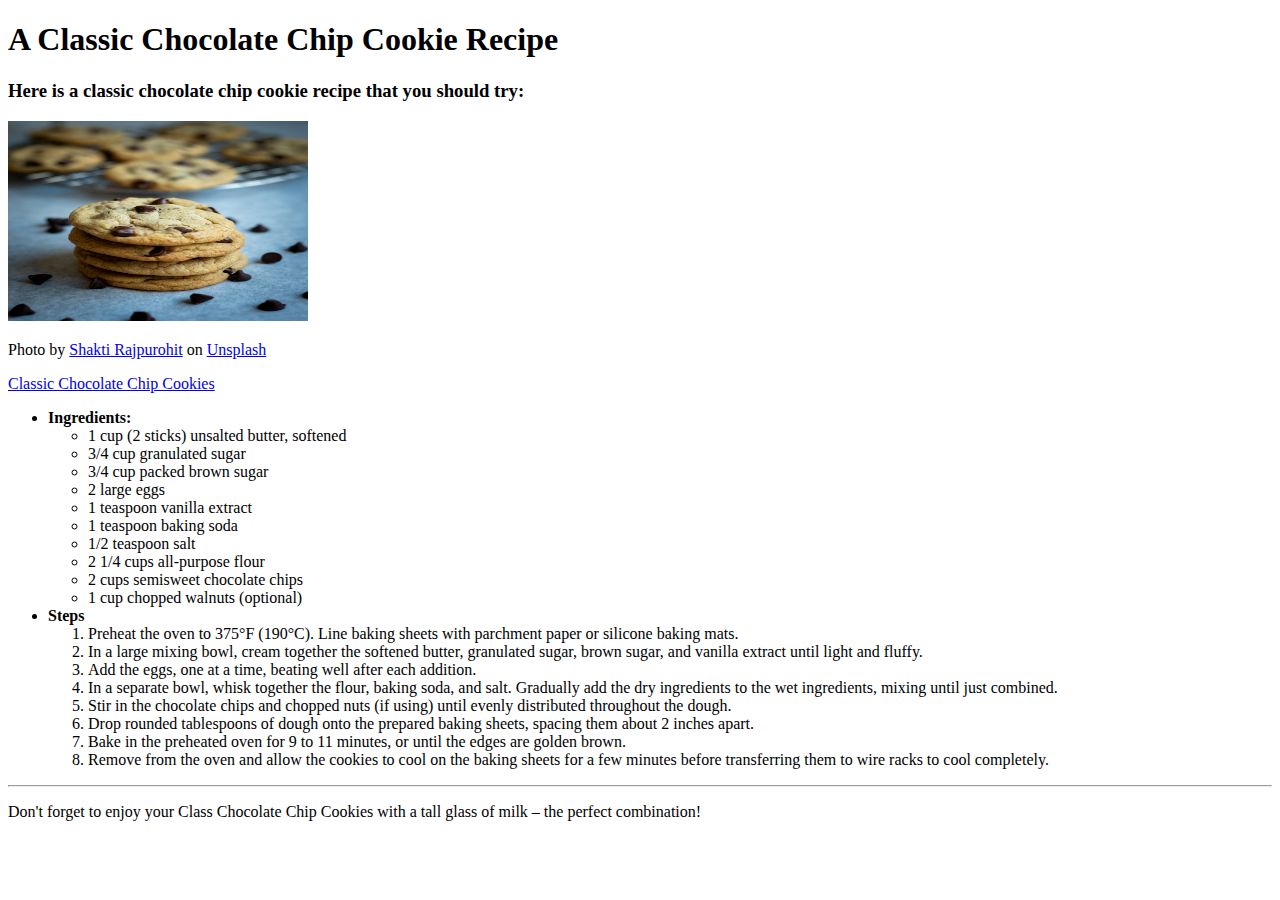
==== index.html @ 2d581038 "first commit" ====
<!DOCTYPE html>
<html lang="en">
<head>
    <meta charset="UTF-8">
    <meta name="viewport" content="width=device-width, initial-scale=1.0">
    <!-- Standard Meta Tags -->
    <meta name="description" content="A Classic Chocolate Chip Cookie Recipe."><!--description of the website-->
    <meta name="keywords" content="classic, chocolate chip, cookie, cookies, recipe, recipies"><!--ways that used to get you noticed on Google, but will not hurt-->
    <meta name="author" content="Eric Brown"><!--author of the website-->
    <title>A Classic Chocolate Chip Cookie Recipe</title>
</head>
<body>
    <h1>A Classic Chocolate Chip Cookie Recipe</h1><!--h1 to h6-->
    <h3><p>Here is a classic chocolate chip cookie recipe that <strong>you</strong> should try:</p></h3><!--paragraph-->
    <img src="images/chocolate_chip_cookie.jpg" width="300" height="200" alt="Chocolate Chip Cookie Image"><!--image added to webpage-->
    <p>Photo by <a href="https://unsplash.com/@shaktirajpurohit?utm_content=creditCopyText&utm_medium=referral&utm_source=unsplash">Shakti Rajpurohit</a> on <a href="https://unsplash.com/photos/brown-cookies-on-white-ceramic-plate-qczubsyHofQ?utm_content=creditCopyText&utm_medium=referral&utm_source=unsplash">Unsplash</a><!--adding photo credentials-->
    </p>
    <a href="https://www.ghirardelli.com/recipes/classic-chocolate-chip-cookies-rec1016" target="_blank">Classic Chocolate Chip Cookies</a><!--URL to the specified link as given in the assignment-->
    <ul>
        <li><b>Ingredients:</b></li><!--adding both unordered and ordered lists into the webpage-->
        <ul>
            <li>1 cup (2 sticks) unsalted butter, softened</li>
            <li>3/4 cup granulated sugar</li>
            <li>3/4 cup packed brown sugar</li>
            <li>2 large eggs</li>
            <li>1 teaspoon vanilla extract</li>
            <li>1 teaspoon baking soda</li>
            <li>1/2 teaspoon salt</li>
            <li>2 1/4 cups all-purpose flour</li>
            <li>2 cups semisweet chocolate chips</li>
            <li>1 cup chopped walnuts (optional)</li>
        </ul>
        <li><b>Steps</b></li>
        <ol>
            <li>Preheat the oven to 375°F (190°C). Line baking sheets with parchment paper or silicone baking mats.</li>
            <li>In a large mixing bowl, cream together the softened butter, granulated sugar, brown sugar, and vanilla extract until light and fluffy.</li>
            <li>Add the eggs, one at a time, beating well after each addition.</li>
            <li>In a separate bowl, whisk together the flour, baking soda, and salt. Gradually add the dry ingredients to the wet ingredients, mixing until just combined.</li>
            <li>Stir in the chocolate chips and chopped nuts (if using) until evenly distributed throughout the dough.</li>
            <li>Drop rounded tablespoons of dough onto the prepared baking sheets, spacing them about 2 inches apart.</li>
            <li>Bake in the preheated oven for 9 to 11 minutes, or until the edges are golden brown.</li>
            <li>Remove from the oven and allow the cookies to cool on the baking sheets for a few minutes before transferring them to wire racks to cool completely.</li>
        </ol>
    </ul>
    <hr/>
    <p>Don't forget to enjoy your Class Chocolate Chip Cookies with a tall glass of milk &ndash; the perfect combination!</p><!--adding special charactors-->
    
</body>
</html>
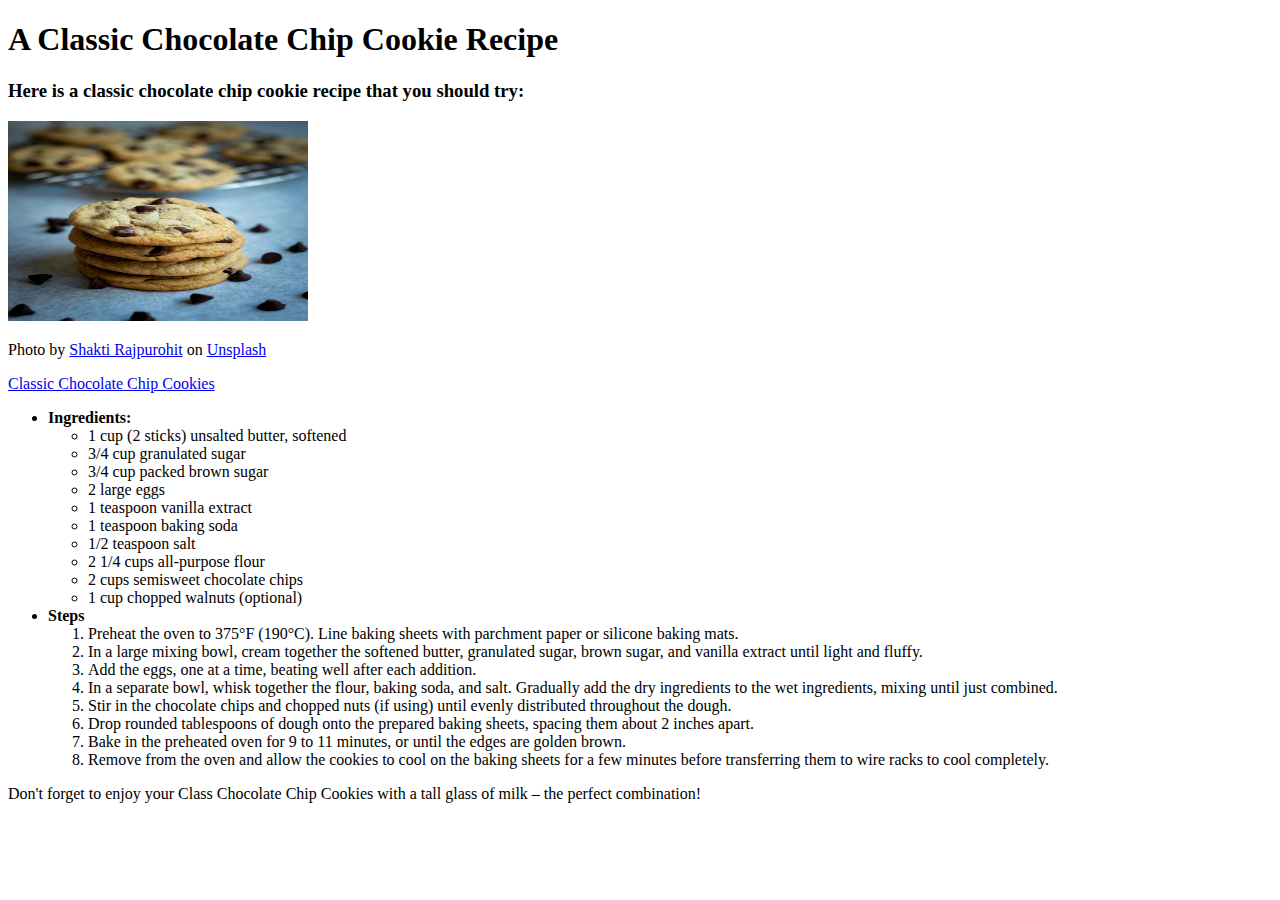
==== commit 13575bee: "updating file" ====
--- a/index.html
+++ b/index.html
@@ -4,20 +4,37 @@
     <meta charset="UTF-8">
     <meta name="viewport" content="width=device-width, initial-scale=1.0">
     <!-- Standard Meta Tags -->
-    <meta name="description" content="A Classic Chocolate Chip Cookie Recipe."><!--description of the website-->
-    <meta name="keywords" content="classic, chocolate chip, cookie, cookies, recipe, recipies"><!--ways that used to get you noticed on Google, but will not hurt-->
+    <meta name="description" content="A Classic Chocolate Chip Cookie Recipe.">
+    <meta name="keywords" content="classic, chocolate chip, cookie, cookies, 
+    recipe, recipies"><!--ways that used to get you noticed on Google, but will not hurt-->
     <meta name="author" content="Eric Brown"><!--author of the website-->
+    <link rel="stylesheet" href="index.css"><!--linking the CSS file to the HTML file-->
     <title>A Classic Chocolate Chip Cookie Recipe</title>
+    <link rel="shortcut icon" type= "image/x-icon" href="cookie.png"><!--favicon-->
 </head>
+
 <body>
     <h1>A Classic Chocolate Chip Cookie Recipe</h1><!--h1 to h6-->
-    <h3><p>Here is a classic chocolate chip cookie recipe that <strong>you</strong> should try:</p></h3><!--paragraph-->
-    <img src="images/chocolate_chip_cookie.jpg" width="300" height="200" alt="Chocolate Chip Cookie Image"><!--image added to webpage-->
-    <p>Photo by <a href="https://unsplash.com/@shaktirajpurohit?utm_content=creditCopyText&utm_medium=referral&utm_source=unsplash">Shakti Rajpurohit</a> on <a href="https://unsplash.com/photos/brown-cookies-on-white-ceramic-plate-qczubsyHofQ?utm_content=creditCopyText&utm_medium=referral&utm_source=unsplash">Unsplash</a><!--adding photo credentials-->
+
+    <h3><p>Here is a classic chocolate chip cookie recipe that <strong>you</strong> 
+        should try:</p></h3><!--paragraph-->
+    <img src="images/chocolate_chip_cookie.jpg" width="300" height="200" 
+    alt="Chocolate Chip Cookie Image"><!--image added to webpage-->
+
+    <p>
+        Photo by <a href="https://unsplash.com/@shaktirajpurohit?utm_content=
+        creditCopyText&utm_medium=referral&utm_source=unsplash">
+        Shakti Rajpurohit</a> on <a href="https://unsplash.com/photos/brown-
+        cookies-on-white-ceramic-plate-qczubsyHofQ?utm_content=creditCopyText&utm_
+        medium=referral&utm_source=unsplash">Unsplash</a><!--adding photo credentials-->
     </p>
-    <a href="https://www.ghirardelli.com/recipes/classic-chocolate-chip-cookies-rec1016" target="_blank">Classic Chocolate Chip Cookies</a><!--URL to the specified link as given in the assignment-->
+
+    <a href="https://www.ghirardelli.com/recipes/classic-chocolate-chip-cookies-rec1016" 
+    target="_blank">Classic Chocolate Chip Cookies</a><!--URL to the specified link as given in the assignment-->
     <ul>
+
         <li><b>Ingredients:</b></li><!--adding both unordered and ordered lists into the webpage-->
+
         <ul>
             <li>1 cup (2 sticks) unsalted butter, softened</li>
             <li>3/4 cup granulated sugar</li>
@@ -30,7 +47,9 @@
             <li>2 cups semisweet chocolate chips</li>
             <li>1 cup chopped walnuts (optional)</li>
         </ul>
+
         <li><b>Steps</b></li>
+
         <ol>
             <li>Preheat the oven to 375°F (190°C). Line baking sheets with parchment paper or silicone baking mats.</li>
             <li>In a large mixing bowl, cream together the softened butter, granulated sugar, brown sugar, and vanilla extract until light and fluffy.</li>
@@ -41,8 +60,10 @@
             <li>Bake in the preheated oven for 9 to 11 minutes, or until the edges are golden brown.</li>
             <li>Remove from the oven and allow the cookies to cool on the baking sheets for a few minutes before transferring them to wire racks to cool completely.</li>
         </ol>
+
     </ul>
-    <hr/>
+    
+
     <p>Don't forget to enjoy your Class Chocolate Chip Cookies with a tall glass of milk &ndash; the perfect combination!</p><!--adding special charactors-->
     
 </body>
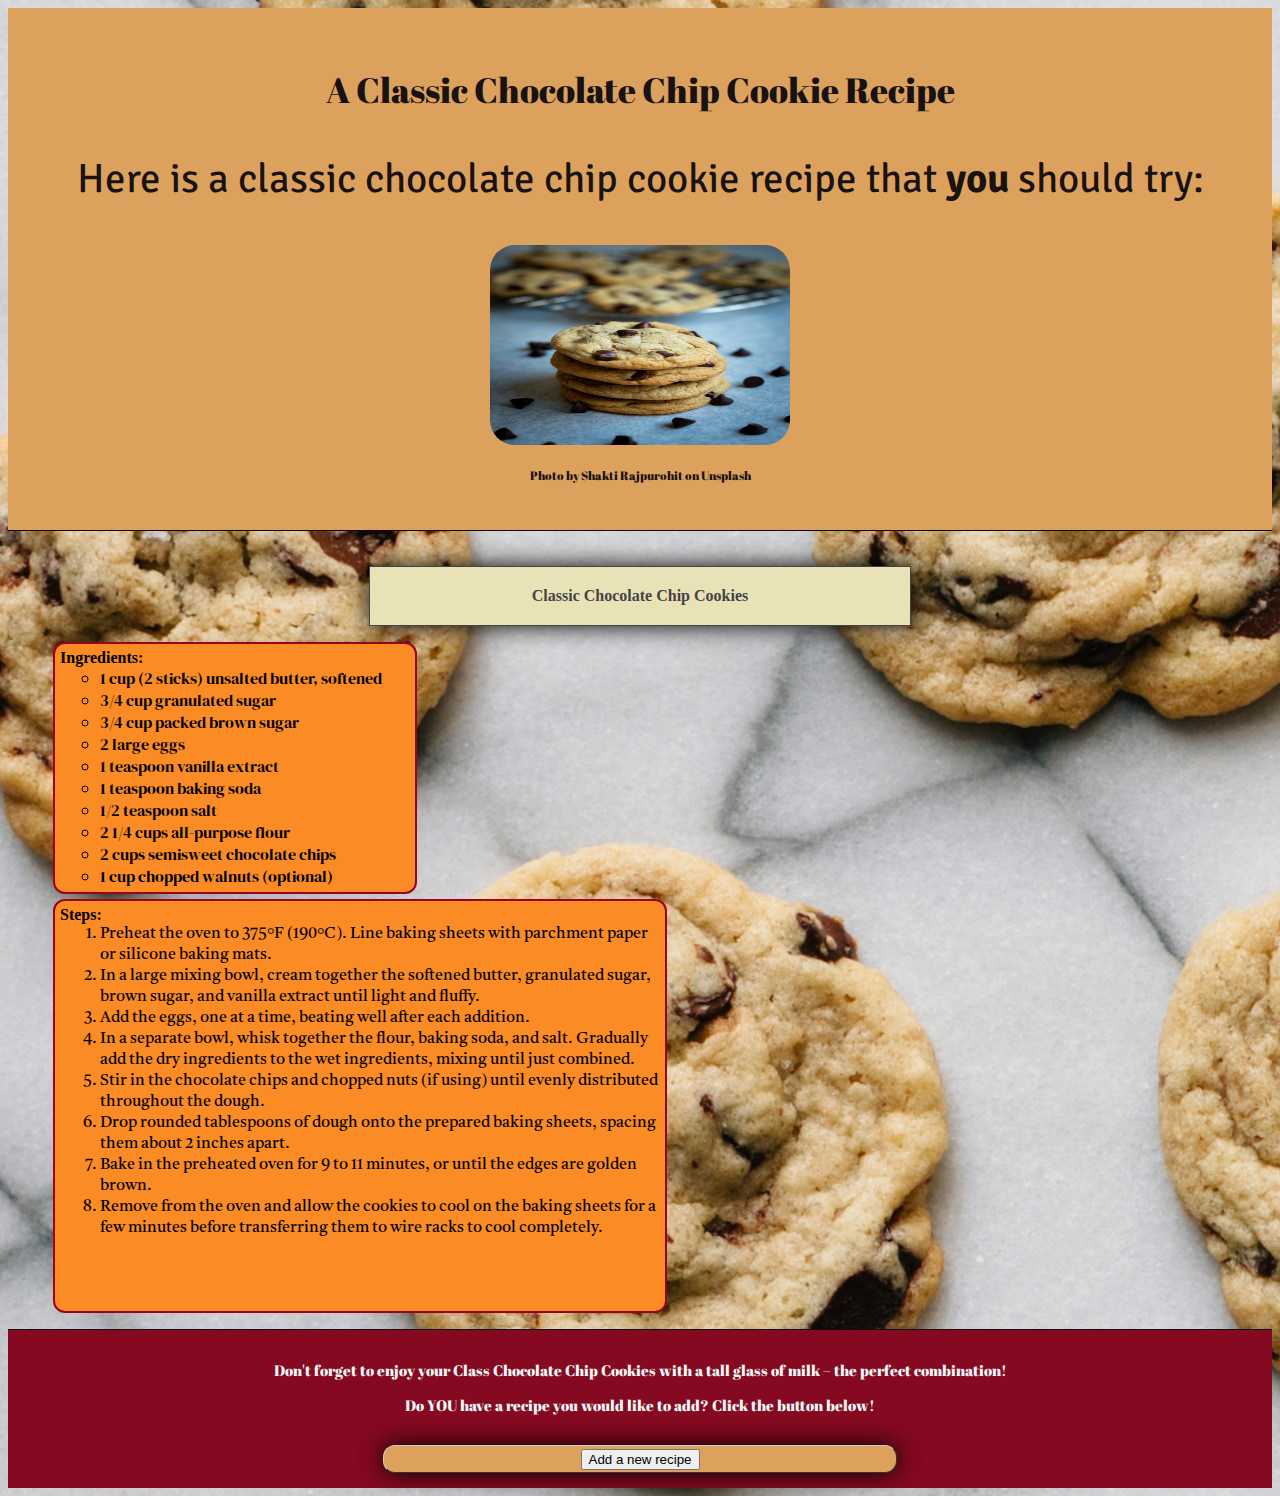
==== commit 457cf2b0: "updated for new assignment" ====
--- a/index.html
+++ b/index.html
@@ -10,32 +10,35 @@
     <meta name="author" content="Eric Brown"><!--author of the website-->
     <link rel="stylesheet" href="index.css"><!--linking the CSS file to the HTML file-->
     <title>A Classic Chocolate Chip Cookie Recipe</title>
-    <link rel="shortcut icon" type= "image/x-icon" href="cookie.png"><!--favicon-->
+    <link rel="shortcut icon" type= "image/x-icon" href="images/cookie.png"><!--favicon-->
 </head>
 
 <body>
-    <h1>A Classic Chocolate Chip Cookie Recipe</h1><!--h1 to h6-->
+    <header>
+        <h1 class="abril-fatface-regular">A Classic Chocolate Chip Cookie Recipe</h1><!--h1 to h6-->
 
-    <h3><p>Here is a classic chocolate chip cookie recipe that <strong>you</strong> 
-        should try:</p></h3><!--paragraph-->
-    <img src="images/chocolate_chip_cookie.jpg" width="300" height="200" 
-    alt="Chocolate Chip Cookie Image"><!--image added to webpage-->
+        <h3 class="signika-negative-regular"><p>Here is a classic chocolate chip cookie recipe that <strong>you</strong> 
+            should try:</p></h3><!--paragraph-->
+        <img src="images/chocolate_chip_cookie.jpg" width="300" height="200" 
+        alt="Chocolate Chip Cookie Image" style="border-radius: 25px;"><!--image added to webpage-->
 
-    <p>
-        Photo by <a href="https://unsplash.com/@shaktirajpurohit?utm_content=
-        creditCopyText&utm_medium=referral&utm_source=unsplash">
-        Shakti Rajpurohit</a> on <a href="https://unsplash.com/photos/brown-
-        cookies-on-white-ceramic-plate-qczubsyHofQ?utm_content=creditCopyText&utm_
-        medium=referral&utm_source=unsplash">Unsplash</a><!--adding photo credentials-->
-    </p>
+    
+        <p style="font-size: 12px;">
+            Photo by Shakti Rajpurohit on Unsplash<!--adding photo credentials-->
+        </p>
+    </header>
+    
 
-    <a href="https://www.ghirardelli.com/recipes/classic-chocolate-chip-cookies-rec1016" 
-    target="_blank">Classic Chocolate Chip Cookies</a><!--URL to the specified link as given in the assignment-->
+    <div class="pulse"><!--div class used to create a pulse effect-->
+        <a href="https://www.ghirardelli.com/recipes/classic-chocolate-chip-cookies-rec1016" 
+        target="_blank">Classic Chocolate Chip Cookies</a><!--URL to the specified link as given in the assignment-->
+    </div>
     <ul>
 
-        <li><b>Ingredients:</b></li><!--adding both unordered and ordered lists into the webpage-->
-
-        <ul>
+    <div class="round3"><!--div class used to create a rounded border effect-->
+        <b>Ingredients:</b><!--adding both unordered and ordered lists into the webpage-->
+    
+        <ul class="dm-serif-display-regular">
             <li>1 cup (2 sticks) unsalted butter, softened</li>
             <li>3/4 cup granulated sugar</li>
             <li>3/4 cup packed brown sugar</li>
@@ -47,24 +50,41 @@
             <li>2 cups semisweet chocolate chips</li>
             <li>1 cup chopped walnuts (optional)</li>
         </ul>
+    </div>
+    <div id="box"><!--div class used to create a rounded border effect-->
+        <b>Steps:</b>
 
-        <li><b>Steps</b></li>
-
-        <ol>
-            <li>Preheat the oven to 375°F (190°C). Line baking sheets with parchment paper or silicone baking mats.</li>
-            <li>In a large mixing bowl, cream together the softened butter, granulated sugar, brown sugar, and vanilla extract until light and fluffy.</li>
+        <ol class="tiro-bangla-regular">
+            <li>Preheat the oven to 375°F (190°C). Line baking sheets with parchment 
+                paper or silicone baking mats.</li>
+            <li>In a large mixing bowl, cream together the softened butter, 
+                granulated sugar, brown sugar, and vanilla extract until light 
+                and fluffy.</li>
             <li>Add the eggs, one at a time, beating well after each addition.</li>
-            <li>In a separate bowl, whisk together the flour, baking soda, and salt. Gradually add the dry ingredients to the wet ingredients, mixing until just combined.</li>
-            <li>Stir in the chocolate chips and chopped nuts (if using) until evenly distributed throughout the dough.</li>
-            <li>Drop rounded tablespoons of dough onto the prepared baking sheets, spacing them about 2 inches apart.</li>
-            <li>Bake in the preheated oven for 9 to 11 minutes, or until the edges are golden brown.</li>
-            <li>Remove from the oven and allow the cookies to cool on the baking sheets for a few minutes before transferring them to wire racks to cool completely.</li>
+            <li>In a separate bowl, whisk together the flour, baking soda, and salt. 
+                Gradually add the dry ingredients to the wet ingredients, mixing 
+                until just combined.</li>
+            <li>Stir in the chocolate chips and chopped nuts (if using) until evenly 
+                distributed throughout the dough.</li>
+            <li>Drop rounded tablespoons of dough onto the prepared baking sheets, 
+                spacing them about 2 inches apart.</li>
+            <li>Bake in the preheated oven for 9 to 11 minutes, or until the edges 
+                are golden brown.</li>
+            <li>Remove from the oven and allow the cookies to cool on the baking 
+                sheets for a few minutes before transferring them to wire racks to 
+                cool completely.</li>
         </ol>
+    </div>
 
     </ul>
     
-
-    <p>Don't forget to enjoy your Class Chocolate Chip Cookies with a tall glass of milk &ndash; the perfect combination!</p><!--adding special charactors-->
-    
+    <footer class="zoom">
+        <p>Don't forget to enjoy your Class Chocolate Chip Cookies with a tall glass 
+            of milk &ndash; the perfect combination!</p><!--adding special charactors-->
+        <p>Do YOU have a recipe you would like to add? Click the button below!</p>
+        <a href="new_recipe.html" class="button">
+            <button target="_blank">Add a new recipe</button>
+        </a>
+    </footer>
 </body>
 </html>--- a/index.css
+++ b/index.css
@@ -0,0 +1,144 @@
+@import url('https://fonts.googleapis.com/css2?family=Abril+Fatface&family=Red+Hat+Display:ital,wght@0,300..900;1,300..900&display=swap');
+@import url('https://fonts.googleapis.com/css2?family=Abril+Fatface&family=Red+Hat+Display:ital,wght@0,300..900;1,300..900&family=Signika+Negative:wght@300..700&display=swap');
+@import url('https://fonts.googleapis.com/css2?family=Abril+Fatface&family=DM+Serif+Display:ital@0;1&family=Red+Hat+Display:ital,wght@0,300..900;1,300..900&family=Signika+Negative:wght@300..700&display=swap');
+@import url('https://fonts.googleapis.com/css2?family=Abril+Fatface&family=Caveat:wght@400..700&family=DM+Serif+Display:ital@0;1&family=Red+Hat+Display:ital,wght@0,300..900;1,300..900&family=Signika+Negative:wght@300..700&display=swap');
+@import url('https://fonts.googleapis.com/css2?family=Abril+Fatface&family=Caveat:wght@400..700&family=DM+Serif+Display:ital@0;1&family=Red+Hat+Display:ital,wght@0,300..900;1,300..900&family=Signika+Negative:wght@300..700&family=Tiro+Bangla:ital@0;1&display=swap');
+
+html {
+    background-color: #fefae0;
+    background-image: url("images/cookies_img.jpg");
+}
+
+.cookie-image {
+    background-image: url("images/cookies_img.jpg");
+    background-size: cover;
+    height: 500px;
+    width: 100%;
+    display: flex;
+    justify-content: center;
+    align-items: center;
+}
+.abril-fatface-regular {
+    font-family: "Abril Fatface", serif;
+    font-weight: 400;
+    font-style: normal;
+    font-size: 35px;
+}
+
+.signika-negative-regular {
+    font-family: "Signika Negative", sans-serif;
+    font-optical-sizing: auto;
+    font-weight: 400;
+    font-style: normal;
+  }
+
+.dm-serif-display-regular {
+    font-family: "DM Serif Display", serif;
+    font-weight: 400;
+    font-style: normal;
+  }
+
+.caveat-regular {
+    font-family: "Caveat", cursive;
+    font-optical-sizing: auto;
+    font-weight: 700;
+    font-style: normal;
+  }
+
+.tiro-bangla-regular {
+    font-family: "Tiro Bangla", sans-serif;
+    font-weight: 400;
+    font-style: normal;
+  }
+  
+
+.pulse a:hover{ 
+    animation: pulse 1s infinite;
+    animation-timing-function: linear;   
+  }
+
+  @keyframes pulse {
+    0% { transform: scale(1); }
+    50% { transform: scale(1.1);}
+    100% { transform: scale(1); }
+    }
+  
+
+  a{
+    width: 500px;
+    margin: auto;
+    background: #eae2b7;
+    padding: 20px;
+    overflow: hidden;
+    box-shadow: 0 0 25px #000;
+    margin-top: 30px;
+    border: 1px solid #444;  
+    text-align: center;
+    display: block;
+    color: #444;
+    text-decoration: none;
+    font-weight: bold;
+  }
+
+    .button {
+        font: bold 15px "Abril Fatface";
+        text-decoration: none;
+        background-color: #dda15e;
+        color: #bd4b4b;
+        padding: 2px 6px 2px 6px;
+        border-top: 1px solid #CCCCCC;
+        border-right: 1px solid #333333;
+        border-bottom: 1px solid #333333;
+        border-left: 1px solid #CCCCCC;
+        border-radius: 12px;
+      }
+
+header {
+    background-color: #dda15e;
+    color: #181212;
+    text-align: center;
+    padding: 1em;
+    margin-bottom: 1em;
+    border-bottom: 1px solid #0a0909;
+    font-family: 'Abril Fatface', serif;
+    font-size: 35px;
+    font-weight: 400;
+    font-style: normal;
+}
+
+footer {
+    background-color: #850920;
+    color: #eff6f7;
+    text-align: center;
+    padding: 1em;
+    margin-top: 1em;
+    border-top: 1px solid #140e0e;
+    font-family: 'Abril Fatface', serif;
+    font-size: 15px;
+    font-weight: 400;
+    font-style: normal;
+}
+
+.round3 {
+    border: 2px solid #9A031E;
+    border-radius: 12px;
+    padding: 5px;
+    margin: 5px;
+    width: 350px;
+    background-color: #FB8B24;
+  }
+
+#box {
+    width: 600px;
+    height: 400px;
+    background-color: #FB8B24;
+    border: 2px solid #9A031E;
+    border-radius: 12px;
+    padding: 5px;
+    margin: 5px;
+  }
+
+  .zoom a:hover{
+    transform: scale(1.1);
+    transition: all ease 500ms;
+  }